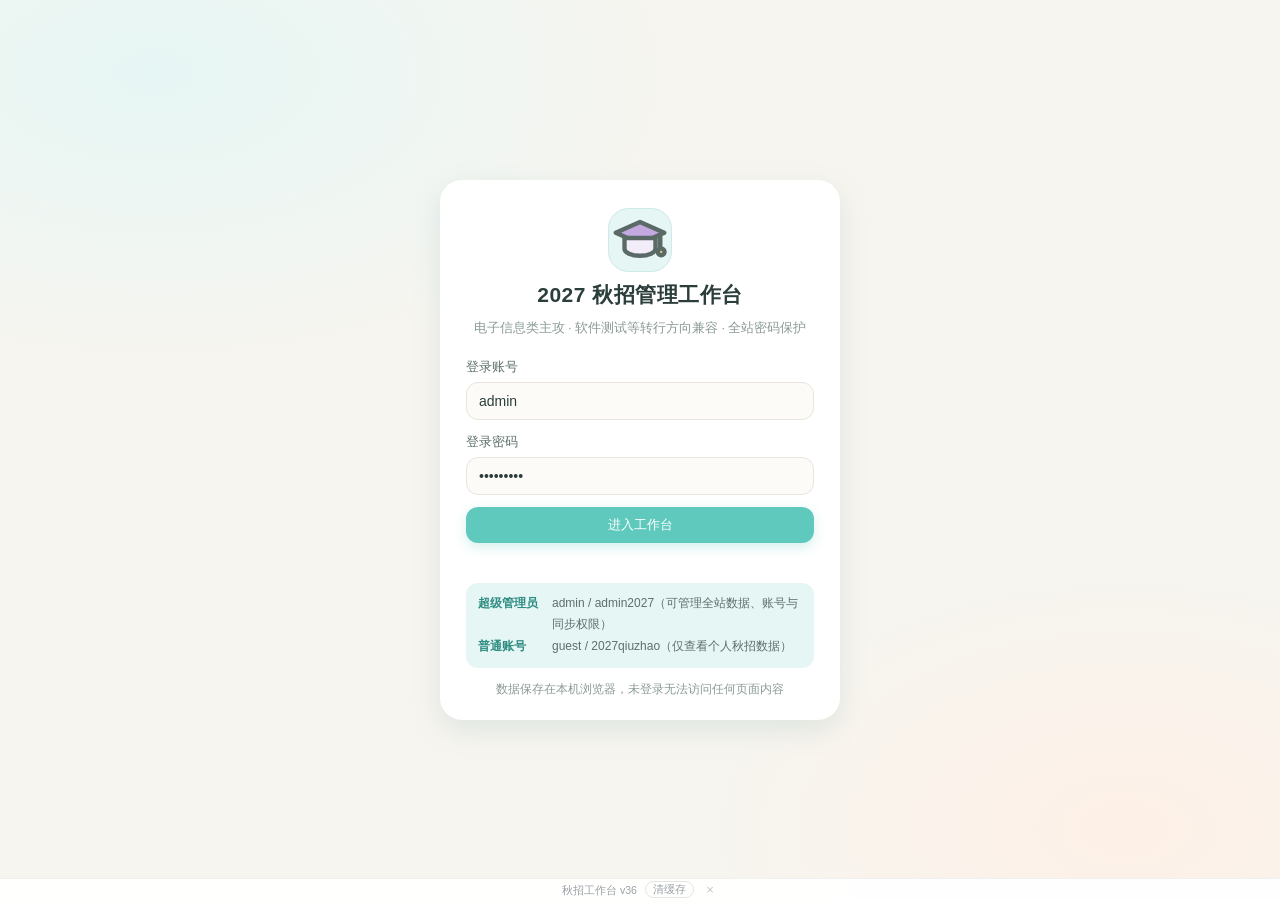
==== index.html @ d522cddc "v36 修复图标一直闪：默认直接用原创手绘 SVG，不再发 40 个 404 图片请求；自定义图片改为可选开关" ====
<!DOCTYPE html>
<html lang="zh-CN">
<head>
<meta charset="UTF-8">
<meta name="viewport" content="width=device-width, initial-scale=1, viewport-fit=cover">
<title>2027秋招管理工作台 · WorkBuddy</title>
<meta name="description" content="2027届秋招专属管理工作台：岗位投递、笔试、面试、简历、题库、Offer对比、待办、资源一站式管理">
<link rel="manifest" href="manifest.webmanifest">
<meta name="theme-color" content="#5FC9BE">
<meta name="apple-mobile-web-app-capable" content="yes">
<meta name="mobile-web-app-capable" content="yes">
<meta name="apple-mobile-web-app-status-bar-style" content="default">
<meta name="apple-mobile-web-app-title" content="秋招工作台">
<meta http-equiv="Cache-Control" content="no-cache, no-store, must-revalidate">
<meta http-equiv="Pragma" content="no-cache">
<meta http-equiv="Expires" content="0">
<link rel="apple-touch-icon" href="icons/icon-192.png">
<link rel="icon" type="image/png" href="icons/icon-192.png">
<link rel="stylesheet" href="styles.css?v=36">
<script>
/* 版本升级时强制清场：注销全部 Service Worker + 清空全部缓存 + 重载一次
   —— 彻底解决浏览器一直执行旧脚本导致菜单点不动的问题（只执行一次，不会循环） */
(function () {
  try {
    var V = 'v36';
    if (localStorage.getItem('qz_ver') !== V) {
      try { localStorage.setItem('qz_ver', V); } catch (e) { }
      if (window.caches && caches.keys) {
        caches.keys().then(function (ks) {
          return Promise.all(ks.map(function (k) { return caches.delete(k); }));
        }).catch(function () { });
      }
      if (navigator.serviceWorker && navigator.serviceWorker.getRegistrations) {
        navigator.serviceWorker.getRegistrations().then(function (rs) {
          rs.forEach(function (r) { r.unregister(); });
        }).catch(function () { });
      }
      if (location.search.indexOf('nc=') < 0) {
        var qs = location.search ? location.search + '&' : '?';
        location.replace(location.pathname + qs + 'nc=' + Date.now() + (location.hash || ''));
      }
    }
  } catch (e) { }
})();
</script>
</head>
<body>

<!-- 底部细提示条：显示实际加载的版本 + 清缓存入口，出错时整条变红；可点 × 隐藏 -->
<div id="verbar" class="verbar">
  <span id="verbarTxt">秋招工作台 v36</span>
  <button class="verbar-btn" onclick="return (window.QZ && QZ.hardReset) ? QZ.hardReset() : location.reload();">清缓存</button>
  <button class="verbar-x" title="隐藏这条提示（下次更新版本会重新出现）" onclick="return (window.QZ && QZ.hideVerbar) ? QZ.hideVerbar() : (document.getElementById('verbar').style.display='none');">&times;</button>
</div>

<!-- ========== 登录页 ========== -->
<div id="login" class="login-screen">
  <div class="login-bg"></div>
  <div class="login-card">
    <div class="login-head" id="loginIcon"></div>
    <h1 class="login-title">2027 秋招管理工作台</h1>
    <p class="login-sub">电子信息类主攻 · 软件测试等转行方向兼容 · 全站密码保护</p>
    <form id="loginForm" autocomplete="off" onsubmit="return (window.QZ && QZ.loginSubmit) ? QZ.loginSubmit(event) : false;">
      <label class="field">
        <span class="field-label">登录账号</span>
        <input id="loginUser" type="text" placeholder="请输入账号" value="admin" autocomplete="username">
      </label>
      <label class="field">
        <span class="field-label">登录密码</span>
        <input id="loginPass" type="password" placeholder="请输入密码" value="admin2027" autocomplete="current-password">
      </label>
      <button class="btn btn-primary btn-block" type="submit">进入工作台</button>
      <p class="login-err" id="loginErr"></p>
    </form>
    <div class="login-tips">
      <div class="tip-row"><b>超级管理员</b><span>admin / admin2027（可管理全站数据、账号与同步权限）</span></div>
      <div class="tip-row"><b>普通账号</b><span>guest / 2027qiuzhao（仅查看个人秋招数据）</span></div>
    </div>
    <p class="login-foot">数据保存在本机浏览器，未登录无法访问任何页面内容</p>
  </div>
</div>

<!-- ========== 工作台主体 ========== -->
<div id="app" class="app hidden">
  <aside id="sidebar" class="sidebar">
    <div class="brand">
      <div class="brand-icon" id="brandIcon"></div>
      <div class="brand-text">
        <strong>秋招工作台</strong>
        <span>2027 Campus Recruit</span>
      </div>
    </div>
    <nav class="nav" id="nav"></nav>
    <div class="side-foot">
      <div class="side-user" id="sideUser"></div>
      <button class="btn btn-ghost btn-sm btn-block" id="logoutBtn">退出登录</button>
    </div>
  </aside>
  <div class="scrim" id="scrim"></div>

  <main class="main">
    <header class="topbar">
      <button class="icon-btn only-mobile" id="menuBtn" aria-label="展开菜单">☰</button>
      <div class="topbar-title">
        <h1 id="pageTitle">首页总览</h1>
        <p id="pageDesc">秋招全局数据看板</p>
      </div>
      <div class="topbar-actions">
        <span class="chip" id="roleChip"></span>
        <button class="btn btn-soft btn-sm" id="syncBtn">飞书同步</button>
        <button class="btn btn-soft btn-sm" id="exportBtn">导出备份</button>
      </div>
    </header>
    <div class="content" id="content"></div>
    <footer class="foot">
      <span>WorkBuddy 秋招工作台 · 数据存于本机浏览器，建议定期导出备份</span>
      <span id="footSync" class="foot-sync"></span>
    </footer>
  </main>
</div>

<div id="modalRoot"></div>
<div id="toast" class="toast"></div>
<button id="installBtn" class="install-btn hidden">添加到手机主屏幕</button>

<!-- 常驻诊断胶囊：显示实际加载版本与错误原文，便于快速定位 -->
<div id="diag" class="diag-pill"></div>
<script>
function qzShowErr(msg) {
  if (window.QZ && QZ.paintDiag) { try { QZ.paintDiag(msg, true); } catch (e) { } }
  var vb = document.getElementById('verbarTxt'), bar = document.getElementById('verbar');
  if (vb) vb.textContent = 'v36 · ' + msg;
  if (bar) bar.style.background = '#ff4d4f';
  var d = document.getElementById('diag');
  if (d) { d.className = 'diag-pill bad'; d.style.display = 'block'; d.textContent = msg; }
}
window.addEventListener('error', function (ev) {
  qzShowErr('脚本错误：' + (ev.message || '未知') + ' @' +
    String(ev.filename || '').split('/').pop() + ':' + ev.lineno);
});
window.addEventListener('unhandledrejection', function (ev) {
  qzShowErr('异步错误：' + ((ev.reason && ev.reason.message) || ev.reason || '未知'));
});
</script>
<script src="resume-parser.js?v=36" defer></script>
<script src="fit-analyzer.js?v=36" defer></script>
<script src="data.js?v=36" defer></script>
<script src="core.js?v=36" defer></script>
<script src="pages.js?v=36" defer></script>
<script>
  if ('serviceWorker' in navigator) {
    window.addEventListener('load', function () {
      navigator.serviceWorker.register('sw.js?v=36').catch(function () {});
      // 新版本 Service Worker 接管后自动刷新一次，保证总是展示最新版本
      var refreshing = false;
      navigator.serviceWorker.addEventListener('controllerchange', function () {
        if (refreshing) return;
        refreshing = true;
        window.location.reload();
      });
    });
  }
</script>
</body>
</html>
---- styles.css ----
/* =======================================================
   2027 秋招管理工作台 · 全局样式
   配色方案 B：浅青主色 + 米白背景 + 纯白卡片（低饱和清爽）
   ======================================================= */
:root{
  --teal:#5FC9BE;
  --teal-deep:#3FA79C;
  --teal-dark:#2F8C82;
  --teal-soft:#E6F6F4;
  --teal-line:#CDEAE6;

  --cream:#F7F5F0;
  --cream-2:#F1EEE7;
  --card:#FFFFFF;

  --text:#2C3E3B;
  --text-2:#5C6F6B;
  --muted:#8A9A96;
  --border:#E9E5DC;

  --red:#FF8A7A;      /* 柔和珊瑚红 */
  --yellow:#FFD79A;   /* 暖黄 */
  --skin:#FFE3C4;
  --ink:#3A3226;

  --ok:#4CAF9B;
  --warn:#E9A23B;
  --danger:#E4725F;
  --info:#6BA8E8;

  --radius:18px;
  --radius-sm:12px;
  --shadow:0 6px 18px rgba(95,150,143,.10);
  --shadow-hi:0 10px 28px rgba(95,150,143,.16);
  --sidebar-w:236px;
  --sidebar-w-m:74px;
}

*{box-sizing:border-box;-webkit-tap-highlight-color:transparent}
html,body{margin:0;padding:0}
body{
  font-family:"PingFang SC","Microsoft YaHei","Hiragino Sans GB","Helvetica Neue",Arial,sans-serif;
  background:var(--cream);
  color:var(--text);
  font-size:14px;
  line-height:1.6;
  -webkit-font-smoothing:antialiased;
}
h1,h2,h3,h4,p{margin:0}
ul{margin:0;padding:0;list-style:none}
a{color:var(--teal-dark);text-decoration:none}
button,input,select,textarea{font-family:inherit;font-size:14px;color:inherit}
.hidden{display:none !important}
img,svg{display:block}

/* 分页条 */
.pager{
  display:flex;flex-wrap:wrap;align-items:center;justify-content:center;gap:10px;
  margin-top:14px;padding:10px;background:#f7fbfa;border:1px solid var(--border);border-radius:12px;
}
.pager .btn:disabled{opacity:.45;cursor:not-allowed}
.pager select{padding:3px 6px;border:1px solid var(--border);border-radius:6px;background:#fff;color:var(--text-2)}

/* 菜单项改为锚点后：去掉下划线、继承配色 */
a.nav-item{text-decoration:none;color:var(--text-2)}
a.nav-item:hover{text-decoration:none}
a.nav-item.active{color:var(--teal-dark)}

/* 常驻版本条：屏幕最底部一条极细的浅色提示，平时不抢视线，出错时才变红 */
.verbar{
  position:fixed;left:0;right:0;bottom:0;z-index:99999;height:22px;
  display:flex;align-items:center;justify-content:center;gap:8px;
  padding:0 10px;background:rgba(255,255,255,.92);color:#9AA0A6;
  font-size:10.5px;line-height:22px;white-space:nowrap;
  border-top:1px solid rgba(0,0,0,.06);backdrop-filter:blur(4px);
}
.verbar #verbarTxt{flex:0 1 auto;min-width:0;overflow:hidden;text-overflow:ellipsis}
.verbar-btn{
  flex:0 0 auto;height:17px;padding:0 7px;border:1px solid rgba(0,0,0,.1);border-radius:9px;
  background:transparent;color:#9AA0A6;font-size:10.5px;cursor:pointer;line-height:1;
}
.verbar-btn:hover{color:var(--teal-dark);border-color:var(--teal)}
.verbar-x{
  flex:0 0 auto;width:16px;height:16px;padding:0;margin:0;line-height:14px;
  border:none;background:transparent;color:#C2C6CC;font-size:13px;cursor:pointer;
}
.verbar-x:hover{color:#666}
.verbar.bad{background:#ff4d4f;color:#fff;border-top-color:#ff4d4f}
.verbar.bad .verbar-btn,.verbar.bad .verbar-x{color:#fff;border-color:rgba(255,255,255,.6)}
body{padding-bottom:24px}

/* 常驻诊断胶囊：右下角显示版本号 / 错误原文 */
.diag-pill{
  display:none;position:fixed;right:12px;bottom:12px;z-index:9999;
  max-width:78vw;word-break:break-all;
  padding:6px 14px;border-radius:20px;font-size:12px;line-height:1.5;
  color:#fff;background:rgba(95,201,190,.94);
  box-shadow:0 6px 18px rgba(0,0,0,.18);pointer-events:none;
}
.diag-pill.bad{background:#ff4d4f}

/* ---------------- 登录页 ---------------- */
.login-screen{
  position:fixed;inset:0;z-index:100;
  display:flex;align-items:center;justify-content:center;padding:20px;
  background:
    radial-gradient(900px 500px at 12% 8%, #E6F6F4 0%, transparent 60%),
    radial-gradient(700px 420px at 88% 92%, #FDF0E6 0%, transparent 60%),
    var(--cream);
  overflow:auto;
}
.login-card{
  width:100%;max-width:400px;background:var(--card);
  border-radius:22px;box-shadow:var(--shadow-hi);
  padding:28px 26px 22px;position:relative;z-index:2;
}
.login-head{display:flex;justify-content:center;margin-bottom:6px}
.login-title{font-size:21px;text-align:center;letter-spacing:.5px}
.login-sub{margin:6px 0 18px;text-align:center;color:var(--muted);font-size:12.5px;line-height:1.7}
.field{display:block;margin-bottom:12px}
.field-label{display:block;font-size:12.5px;color:var(--text-2);margin-bottom:5px}
.field input,.field select,.field textarea{
  width:100%;padding:10px 12px;border:1px solid var(--border);border-radius:var(--radius-sm);
  background:#FCFBF8;outline:none;transition:.18s;
}
.field input:focus,.field select:focus,.field textarea:focus{
  border-color:var(--teal);background:#fff;box-shadow:0 0 0 3px rgba(95,201,190,.14)
}
.login-err{color:var(--danger);font-size:12.5px;min-height:18px;margin-top:8px;text-align:center}
.login-tips{margin-top:14px;background:var(--teal-soft);border-radius:var(--radius-sm);padding:10px 12px}
.tip-row{display:flex;gap:8px;font-size:12px;color:var(--text-2);line-height:1.8}
.tip-row b{flex:0 0 66px;color:var(--teal-dark)}
.login-foot{margin-top:12px;font-size:11.5px;color:var(--muted);text-align:center}

/* ---------------- 布局 ---------------- */
.app{display:flex;min-height:100vh}
.sidebar{
  position:fixed;top:0;left:0;bottom:0;width:var(--sidebar-w);z-index:40;
  background:linear-gradient(180,#FFFFFF 0%,#FBFDFC 100%);
  border-right:1px solid var(--border);
  display:flex;flex-direction:column;
}
.brand{display:flex;align-items:center;gap:10px;padding:16px 14px;border-bottom:1px solid var(--border)}
.brand-icon{flex:0 0 40px}
.brand-text strong{display:block;font-size:14.5px;letter-spacing:.3px}
.brand-text span{display:block;font-size:10.5px;color:var(--muted);letter-spacing:.4px}
.nav{flex:1;overflow-y:auto;padding:10px 8px 14px}
.nav-item{
  display:flex;align-items:center;gap:10px;width:100%;
  padding:8px 10px;margin-bottom:4px;border:none;border-radius:14px;
  background:transparent;cursor:pointer;text-align:left;transition:.16s;color:var(--text-2);
}
.nav-item:hover{background:var(--teal-soft);color:var(--teal-dark)}
.nav-item.active{background:var(--teal-soft);color:var(--teal-dark);box-shadow:inset 0 0 0 1px var(--teal-line)}
.nav-item.active .nav-text strong{color:var(--teal-dark)}
.nav-text strong{display:block;font-size:13.5px;color:var(--text);font-weight:600}
.nav-text span{display:block;font-size:10.5px;color:var(--muted)}
.nav-badge{
  margin-left:auto;min-width:20px;height:20px;padding:0 6px;border-radius:10px;
  background:var(--red);color:#fff;font-size:11px;display:flex;align-items:center;justify-content:center;
}
.side-foot{padding:10px;border-top:1px solid var(--border)}
.side-user{
  display:flex;align-items:center;gap:8px;padding:6px 8px;margin-bottom:8px;
  background:var(--cream);border-radius:12px;
}
.side-user .su-name{font-size:12.5px;font-weight:600;line-height:1.3}
.side-user .su-role{font-size:10.5px;color:var(--muted)}

.main{flex:1;margin-left:var(--sidebar-w);min-width:0;display:flex;flex-direction:column}
.topbar{
  position:sticky;top:0;z-index:30;
  display:flex;align-items:center;gap:12px;
  padding:14px 22px;background:rgba(247,245,240,.94);
  backdrop-filter:blur(8px);border-bottom:1px solid var(--border);
}
.topbar-title h1{font-size:18px;letter-spacing:.3px}
.topbar-title p{font-size:12px;color:var(--muted);margin-top:1px}
.topbar-actions{margin-left:auto;display:flex;align-items:center;gap:8px}
.content{padding:18px 22px 26px;flex:1}
.foot{
  padding:12px 22px 18px;display:flex;justify-content:space-between;gap:10px;
  font-size:11.5px;color:var(--muted);border-top:1px solid var(--border);flex-wrap:wrap;
}
.foot-sync{color:var(--teal-dark)}
.scrim{display:none}

/* ---------------- 卡片规范 ---------------- */
.grid{display:grid;gap:14px}
.grid-4{grid-template-columns:repeat(4,minmax(0,1fr))}
.grid-3{grid-template-columns:repeat(3,minmax(0,1fr))}
.grid-2{grid-template-columns:repeat(2,minmax(0,1fr))}
.grid-6{grid-template-columns:repeat(6,minmax(0,1fr))}
.grid-q{grid-template-columns:minmax(0,1fr) 320px}

.card{
  background:var(--card);border-radius:var(--radius);box-shadow:var(--shadow);
  padding:16px 16px 16px;display:flex;flex-direction:column;gap:12px;
}
.card-head{display:flex;align-items:flex-start;gap:11px}
.card-icon{flex:0 0 42px}
.card-titles{min-width:0;flex:1}
.card-title{font-size:14.5px;font-weight:600;letter-spacing:.2px}
.card-desc{font-size:12px;color:var(--muted);margin-top:2px;line-height:1.6}
.card-tools{margin-left:auto;display:flex;gap:6px;flex-wrap:wrap;justify-content:flex-end}
.card-body{font-size:13px;color:var(--text-2)}
/* 图标层：自定义图片优先 + 原创手绘卡通图标回退 */
.nx-icon-img{
  position:relative;display:inline-flex;align-items:center;justify-content:center;flex:0 0 auto;
  border-radius:32%;background:var(--teal-soft);border:1.5px solid var(--teal-line);
  overflow:hidden;line-height:1;vertical-align:middle;
}
.nx-icon-img img{width:88%;height:88%;object-fit:contain;display:block}
.nx-icon-img.tiny{background:transparent;border:none;border-radius:0;overflow:visible}
.nx-icon-img.tiny img{width:100%;height:100%}
.nx-fb{display:none;align-items:center;justify-content:center;width:100%;height:100%}

.stat-card{padding:14px}
.stat-value{font-size:26px;font-weight:700;color:var(--teal-dark);line-height:1.2}
.stat-label{font-size:12px;color:var(--text-2);margin-top:2px}
.stat-sub{font-size:11px;color:var(--muted);margin-top:4px}
.stat-bar{height:6px;border-radius:4px;background:var(--teal-soft);overflow:hidden;margin-top:8px}
.stat-bar i{display:block;height:100%;background:linear-gradient(90deg,var(--teal),var(--teal-deep));border-radius:4px}

.kv{display:grid;grid-template-columns:auto 1fr;gap:6px 12px;font-size:12.5px}
.kv dt{color:var(--muted)}
.kv dd{margin:0;color:var(--text);word-break:break-all}

/* ---------------- 组件 ---------------- */
.btn{
  border:1px solid transparent;border-radius:12px;padding:8px 14px;cursor:pointer;
  background:var(--teal-soft);color:var(--teal-dark);font-size:13px;transition:.16s;
  display:inline-flex;align-items:center;gap:6px;justify-content:center;
}
.btn:hover{filter:brightness(.97)}
.btn-primary{background:var(--teal);color:#fff;box-shadow:0 4px 12px rgba(95,201,190,.28)}
.btn-primary:hover{background:var(--teal-deep)}
.btn-soft{background:var(--teal-soft);color:var(--teal-dark)}
.btn-ghost{background:#fff;border-color:var(--border);color:var(--text-2)}
.btn-danger{background:#FDEDEA;color:var(--danger)}
.btn-sm{padding:6px 10px;font-size:12px;border-radius:10px}
.btn-block{width:100%}
.btn:disabled{opacity:.5;cursor:not-allowed}
.icon-btn{
  width:34px;height:34px;border-radius:10px;border:1px solid var(--border);
  background:#fff;cursor:pointer;font-size:15px;line-height:1;color:var(--text-2);
}
.only-mobile{display:none}

.chip{
  display:inline-flex;align-items:center;gap:5px;padding:4px 10px;border-radius:20px;
  background:var(--teal-soft);color:var(--teal-dark);font-size:11.5px;white-space:nowrap;
}
.chip.gray{background:var(--cream-2);color:var(--text-2)}
.chip.red{background:#FDEDEA;color:var(--danger)}
.chip.yellow{background:#FFF4E0;color:#B8801F}
.chip.green{background:#E7F6F1;color:var(--ok)}
.chip.blue{background:#E9F1FB;color:#3E7CC4}
.tag{display:inline-block;padding:2px 8px;border-radius:8px;background:var(--cream-2);color:var(--text-2);font-size:11px;margin:2px 4px 2px 0}

.table-wrap{overflow-x:auto;border-radius:var(--radius-sm);border:1px solid var(--border)}
table{width:100%;border-collapse:collapse;font-size:12.5px;min-width:640px}
th,td{padding:9px 10px;text-align:left;border-bottom:1px solid var(--border);vertical-align:top}
th{background:var(--cream);color:var(--text-2);font-weight:600;white-space:nowrap;position:sticky;top:0}
tbody tr:hover{background:#FCFBF8}
td .nowrap{white-space:nowrap}

.list{display:flex;flex-direction:column;gap:9px}
.list-item{
  display:flex;gap:10px;align-items:flex-start;padding:10px 12px;
  background:var(--cream);border-radius:var(--radius-sm);border:1px solid transparent;
}
.list-item:hover{border-color:var(--teal-line)}
.list-item .li-main{flex:1;min-width:0}
.list-item .li-title{font-size:13px;font-weight:600;color:var(--text);display:flex;align-items:center;gap:6px;flex-wrap:wrap}
.list-item .li-sub{font-size:11.5px;color:var(--muted);margin-top:3px;line-height:1.7}
.list-item.done .li-title{text-decoration:line-through;color:var(--muted)}

.empty{
  padding:26px;text-align:center;color:var(--muted);font-size:12.5px;
  background:var(--cream);border-radius:var(--radius-sm);border:1px dashed var(--border);
}
.toolbar{display:flex;gap:8px;flex-wrap:wrap;align-items:center}
.toolbar select,.toolbar input{
  padding:7px 10px;border:1px solid var(--border);border-radius:10px;background:#fff;outline:none;font-size:12.5px;
}
.toolbar select:focus,.toolbar input:focus{border-color:var(--teal)}
.filters{padding:12px 14px;background:var(--cream);border-radius:var(--radius-sm);display:flex;gap:8px;flex-wrap:wrap;align-items:center}
.filters label{font-size:12px;color:var(--text-2)}

.progress{height:8px;background:var(--teal-soft);border-radius:6px;overflow:hidden}
.progress i{display:block;height:100%;background:linear-gradient(90deg,var(--teal),var(--teal-deep))}

.timeline{position:relative;padding-left:18px}
.timeline::before{content:"";position:absolute;left:5px;top:6px;bottom:6px;width:2px;background:var(--teal-line)}
.tl-item{position:relative;padding:0 0 14px}
.tl-item::before{
  content:"";position:absolute;left:-17px;top:5px;width:10px;height:10px;border-radius:50%;
  background:#fff;border:2px solid var(--teal);
}
.tl-item .tl-title{font-size:13px;font-weight:600}
.tl-item .tl-sub{font-size:11.5px;color:var(--muted)}

.note{
  background:#FFF9EF;border:1px solid #F3E4C8;border-radius:var(--radius-sm);
  padding:11px 13px;font-size:12.5px;color:#7A5C2E;line-height:1.8;
}
.note.teal{background:var(--teal-soft);border-color:var(--teal-line);color:var(--teal-dark)}
.note.yellow{background:#FFF6E0;border-color:#F0CE7A;color:#7A5310}
.note b{color:inherit}

.acc-title{font-size:13px;font-weight:600;cursor:pointer;display:flex;align-items:center;gap:8px;padding:8px 0}
.acc-body{font-size:12.5px;color:var(--text-2);line-height:1.9;padding:0 0 8px}

.sub-card{background:var(--cream);border-radius:var(--radius-sm);padding:12px}
.sub-card h4{font-size:12.5px;margin-bottom:6px;color:var(--text)}

.score-row{display:flex;align-items:center;gap:8px;margin-bottom:6px;font-size:12px}
.score-row .sr-name{flex:0 0 62px;color:var(--text-2)}
.score-row .sr-bar{flex:1;height:7px;background:var(--teal-soft);border-radius:5px;overflow:hidden}
.score-row .sr-bar i{display:block;height:100%;background:var(--teal)}
.score-row .sr-val{flex:0 0 30px;text-align:right;color:var(--teal-dark);font-weight:600}

.mini-stat{display:flex;justify-content:space-between;padding:6px 0;border-bottom:1px dashed var(--border);font-size:12.5px}
.mini-stat:last-child{border-bottom:none}
.mini-stat b{color:var(--teal-dark)}

/* ---------------- 模态框 ---------------- */
.modal-mask{
  position:fixed;inset:0;background:rgba(44,62,59,.42);z-index:80;
  display:flex;align-items:flex-start;justify-content:center;padding:24px 14px;overflow:auto;
}
.modal{
  width:100%;max-width:560px;background:#fff;border-radius:20px;box-shadow:var(--shadow-hi);
  padding:20px;animation:pop .18s ease;
}
@keyframes pop{from{transform:translateY(8px);opacity:0}to{transform:none;opacity:1}}
.modal h3{font-size:16px;margin-bottom:4px}
.modal .modal-desc{font-size:12px;color:var(--muted);margin-bottom:14px}
.modal-grid{display:grid;grid-template-columns:1fr 1fr;gap:10px}
.modal-grid .full{grid-column:1/-1}
.modal-foot{display:flex;gap:8px;justify-content:flex-end;margin-top:16px}

.toast{
  position:fixed;left:50%;bottom:28px;transform:translateX(-50%) translateY(20px);
  background:var(--text);color:#fff;padding:10px 18px;border-radius:22px;font-size:13px;
  opacity:0;pointer-events:none;transition:.22s;z-index:120;max-width:88vw;text-align:center;
}
.toast.show{opacity:1;transform:translateX(-50%) translateY(0)}

.install-btn{
  position:fixed;right:16px;bottom:16px;z-index:90;border:none;border-radius:22px;
  background:var(--teal);color:#fff;padding:11px 18px;font-size:13px;cursor:pointer;
  box-shadow:0 8px 22px rgba(95,201,190,.36);
}

/* ---------------- 响应式：手机端保持同结构 ---------------- */
@media (max-width:900px){
  .grid-4,.grid-6{grid-template-columns:repeat(2,minmax(0,1fr))}
  .grid-3{grid-template-columns:repeat(2,minmax(0,1fr))}
  .grid-q{grid-template-columns:1fr}
}
@media (max-width:820px){
  :root{--sidebar-w:74px}
  .sidebar{width:var(--sidebar-w)}
  .main{margin-left:var(--sidebar-w)}
  .brand{padding:12px 8px;justify-content:center;flex-direction:column;gap:4px;text-align:center}
  .brand-text{display:none}
  .nav{padding:8px 6px}
  .nav-item{flex-direction:column;gap:3px;padding:7px 2px;border-radius:12px;align-items:center;text-align:center}
  .nav-text strong{font-size:10.5px}
  .nav-text span{display:none}
  .nav-badge{position:absolute;margin:0;transform:translate(14px,-6px);font-size:10px;min-width:16px;height:16px}
  .nav-item{position:relative}
  .side-foot{padding:8px 6px}
  .side-user{flex-direction:column;gap:2px;padding:6px 2px;text-align:center}
  .side-user .su-name{font-size:11px}
  .side-user .su-role{font-size:9.5px}
  .side-foot .btn{font-size:11px;padding:5px 4px}
  .only-mobile{display:inline-flex}
  .topbar{padding:10px 12px;gap:8px}
  .topbar-title h1{font-size:15.5px}
  .topbar-title p{display:none}
  .topbar-actions{gap:6px}
  .topbar-actions .btn{padding:6px 8px;font-size:11.5px}
  #roleChip{display:none}
  #exportBtn{display:none}
  .content{padding:12px 12px 20px}
  .grid-2,.grid-3{grid-template-columns:1fr}
  .grid-4,.grid-6{grid-template-columns:repeat(2,minmax(0,1fr))}
  .grid-q{grid-template-columns:1fr}
  .card{padding:14px 12px;border-radius:16px}
  .modal-grid{grid-template-columns:1fr}
  .foot{padding:10px 12px 16px;font-size:11px}
}
/* 手机端菜单抽屉（展开态，结构不变，仅加宽显示文字） */
.sidebar.open{width:236px;box-shadow:var(--shadow-hi)}
.sidebar.open .brand{flex-direction:row;text-align:left;justify-content:flex-start}
.sidebar.open .brand-text{display:block}
.sidebar.open .nav-item{flex-direction:row;text-align:left;align-items:center;padding:8px 10px}
.sidebar.open .nav-text span{display:block}
.sidebar.open .nav-text strong{font-size:13.5px}
.sidebar.open .nav-badge{position:static;transform:none}
.sidebar.open .side-user{flex-direction:row;text-align:left}
@media (max-width:820px){
  .sidebar.open ~ .scrim{display:block}
}
.scrim{position:fixed;inset:0;background:rgba(44,62,59,.35);z-index:35}
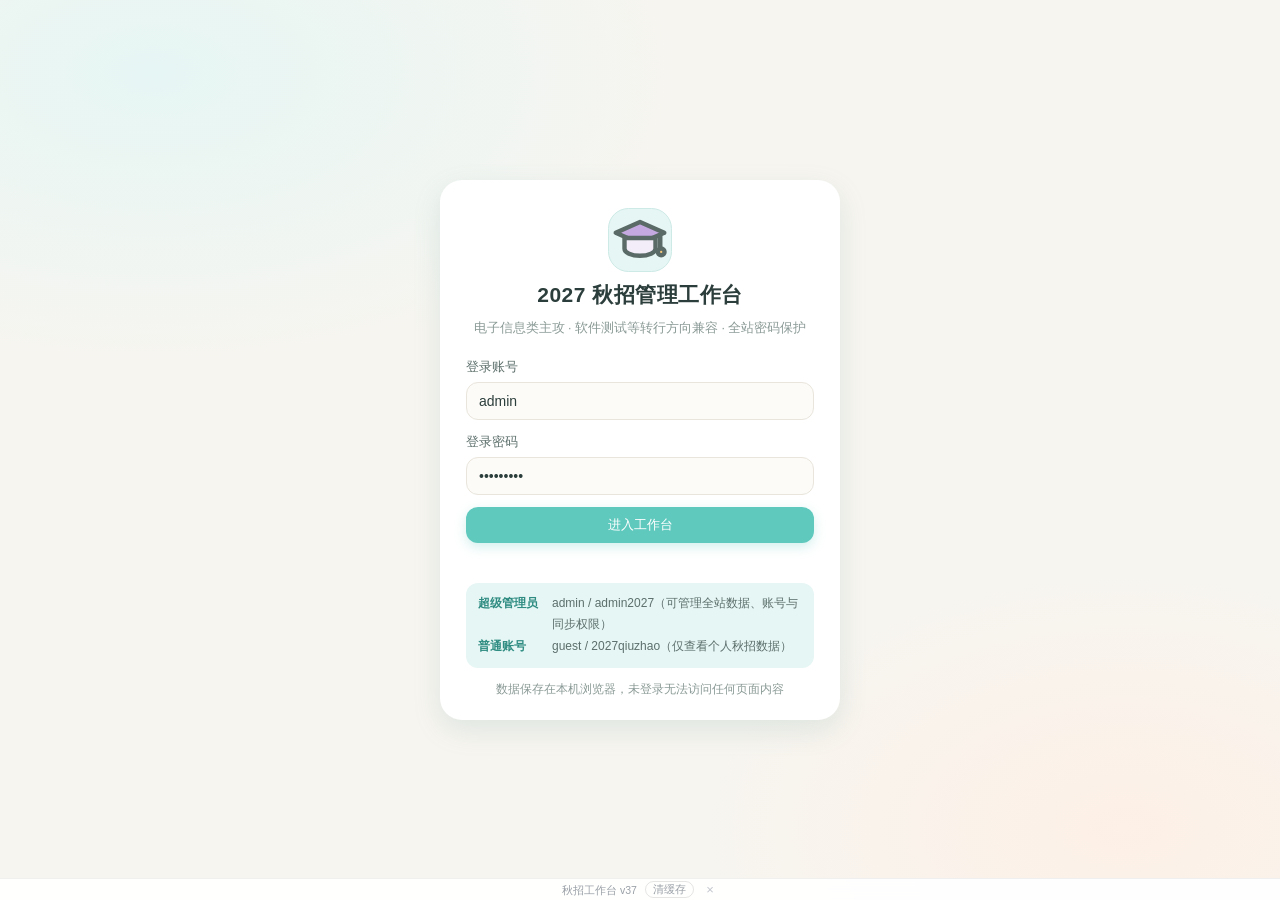
==== commit 95cd0200: "v37 内置汇总表数据更新为近5天 791 条（2026-09-18~09-22）" ====
--- a/index.html
+++ b/index.html
@@ -16,13 +16,13 @@
 <meta http-equiv="Expires" content="0">
 <link rel="apple-touch-icon" href="icons/icon-192.png">
 <link rel="icon" type="image/png" href="icons/icon-192.png">
-<link rel="stylesheet" href="styles.css?v=36">
+<link rel="stylesheet" href="styles.css?v=37">
 <script>
 /* 版本升级时强制清场：注销全部 Service Worker + 清空全部缓存 + 重载一次
    —— 彻底解决浏览器一直执行旧脚本导致菜单点不动的问题（只执行一次，不会循环） */
 (function () {
   try {
-    var V = 'v36';
+    var V = 'v37';
     if (localStorage.getItem('qz_ver') !== V) {
       try { localStorage.setItem('qz_ver', V); } catch (e) { }
       if (window.caches && caches.keys) {
@@ -48,7 +48,7 @@
 
 <!-- 底部细提示条：显示实际加载的版本 + 清缓存入口，出错时整条变红；可点 × 隐藏 -->
 <div id="verbar" class="verbar">
-  <span id="verbarTxt">秋招工作台 v36</span>
+  <span id="verbarTxt">秋招工作台 v37</span>
   <button class="verbar-btn" onclick="return (window.QZ && QZ.hardReset) ? QZ.hardReset() : location.reload();">清缓存</button>
   <button class="verbar-x" title="隐藏这条提示（下次更新版本会重新出现）" onclick="return (window.QZ && QZ.hideVerbar) ? QZ.hideVerbar() : (document.getElementById('verbar').style.display='none');">&times;</button>
 </div>
@@ -129,7 +129,7 @@
 function qzShowErr(msg) {
   if (window.QZ && QZ.paintDiag) { try { QZ.paintDiag(msg, true); } catch (e) { } }
   var vb = document.getElementById('verbarTxt'), bar = document.getElementById('verbar');
-  if (vb) vb.textContent = 'v36 · ' + msg;
+  if (vb) vb.textContent = 'v37 · ' + msg;
   if (bar) bar.style.background = '#ff4d4f';
   var d = document.getElementById('diag');
   if (d) { d.className = 'diag-pill bad'; d.style.display = 'block'; d.textContent = msg; }
@@ -142,15 +142,15 @@
   qzShowErr('异步错误：' + ((ev.reason && ev.reason.message) || ev.reason || '未知'));
 });
 </script>
-<script src="resume-parser.js?v=36" defer></script>
-<script src="fit-analyzer.js?v=36" defer></script>
-<script src="data.js?v=36" defer></script>
-<script src="core.js?v=36" defer></script>
-<script src="pages.js?v=36" defer></script>
+<script src="resume-parser.js?v=37" defer></script>
+<script src="fit-analyzer.js?v=37" defer></script>
+<script src="data.js?v=37" defer></script>
+<script src="core.js?v=37" defer></script>
+<script src="pages.js?v=37" defer></script>
 <script>
   if ('serviceWorker' in navigator) {
     window.addEventListener('load', function () {
-      navigator.serviceWorker.register('sw.js?v=36').catch(function () {});
+      navigator.serviceWorker.register('sw.js?v=37').catch(function () {});
       // 新版本 Service Worker 接管后自动刷新一次，保证总是展示最新版本
       var refreshing = false;
       navigator.serviceWorker.addEventListener('controllerchange', function () {
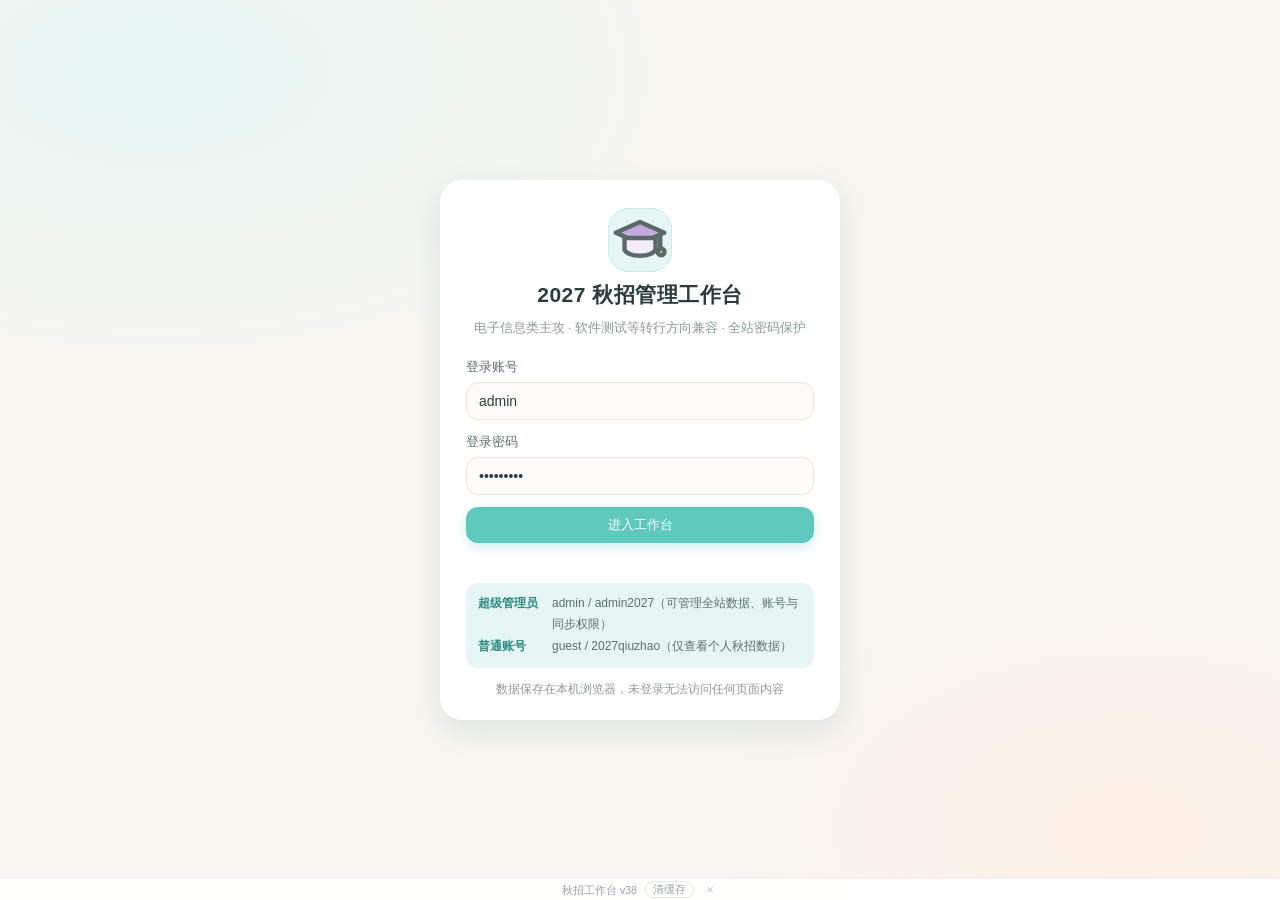
==== commit 9be02591: "v38 岗位库新增「更新时间 新→旧/旧→新」排序 + 显示本页最新更新日；一键载入后自动按最新排序" ====
--- a/index.html
+++ b/index.html
@@ -16,13 +16,13 @@
 <meta http-equiv="Expires" content="0">
 <link rel="apple-touch-icon" href="icons/icon-192.png">
 <link rel="icon" type="image/png" href="icons/icon-192.png">
-<link rel="stylesheet" href="styles.css?v=37">
+<link rel="stylesheet" href="styles.css?v=38">
 <script>
 /* 版本升级时强制清场：注销全部 Service Worker + 清空全部缓存 + 重载一次
    —— 彻底解决浏览器一直执行旧脚本导致菜单点不动的问题（只执行一次，不会循环） */
 (function () {
   try {
-    var V = 'v37';
+    var V = 'v38';
     if (localStorage.getItem('qz_ver') !== V) {
       try { localStorage.setItem('qz_ver', V); } catch (e) { }
       if (window.caches && caches.keys) {
@@ -48,7 +48,7 @@
 
 <!-- 底部细提示条：显示实际加载的版本 + 清缓存入口，出错时整条变红；可点 × 隐藏 -->
 <div id="verbar" class="verbar">
-  <span id="verbarTxt">秋招工作台 v37</span>
+  <span id="verbarTxt">秋招工作台 v38</span>
   <button class="verbar-btn" onclick="return (window.QZ && QZ.hardReset) ? QZ.hardReset() : location.reload();">清缓存</button>
   <button class="verbar-x" title="隐藏这条提示（下次更新版本会重新出现）" onclick="return (window.QZ && QZ.hideVerbar) ? QZ.hideVerbar() : (document.getElementById('verbar').style.display='none');">&times;</button>
 </div>
@@ -129,7 +129,7 @@
 function qzShowErr(msg) {
   if (window.QZ && QZ.paintDiag) { try { QZ.paintDiag(msg, true); } catch (e) { } }
   var vb = document.getElementById('verbarTxt'), bar = document.getElementById('verbar');
-  if (vb) vb.textContent = 'v37 · ' + msg;
+  if (vb) vb.textContent = 'v38 · ' + msg;
   if (bar) bar.style.background = '#ff4d4f';
   var d = document.getElementById('diag');
   if (d) { d.className = 'diag-pill bad'; d.style.display = 'block'; d.textContent = msg; }
@@ -142,15 +142,15 @@
   qzShowErr('异步错误：' + ((ev.reason && ev.reason.message) || ev.reason || '未知'));
 });
 </script>
-<script src="resume-parser.js?v=37" defer></script>
-<script src="fit-analyzer.js?v=37" defer></script>
-<script src="data.js?v=37" defer></script>
-<script src="core.js?v=37" defer></script>
-<script src="pages.js?v=37" defer></script>
+<script src="resume-parser.js?v=38" defer></script>
+<script src="fit-analyzer.js?v=38" defer></script>
+<script src="data.js?v=38" defer></script>
+<script src="core.js?v=38" defer></script>
+<script src="pages.js?v=38" defer></script>
 <script>
   if ('serviceWorker' in navigator) {
     window.addEventListener('load', function () {
-      navigator.serviceWorker.register('sw.js?v=37').catch(function () {});
+      navigator.serviceWorker.register('sw.js?v=38').catch(function () {});
       // 新版本 Service Worker 接管后自动刷新一次，保证总是展示最新版本
       var refreshing = false;
       navigator.serviceWorker.addEventListener('controllerchange', function () {
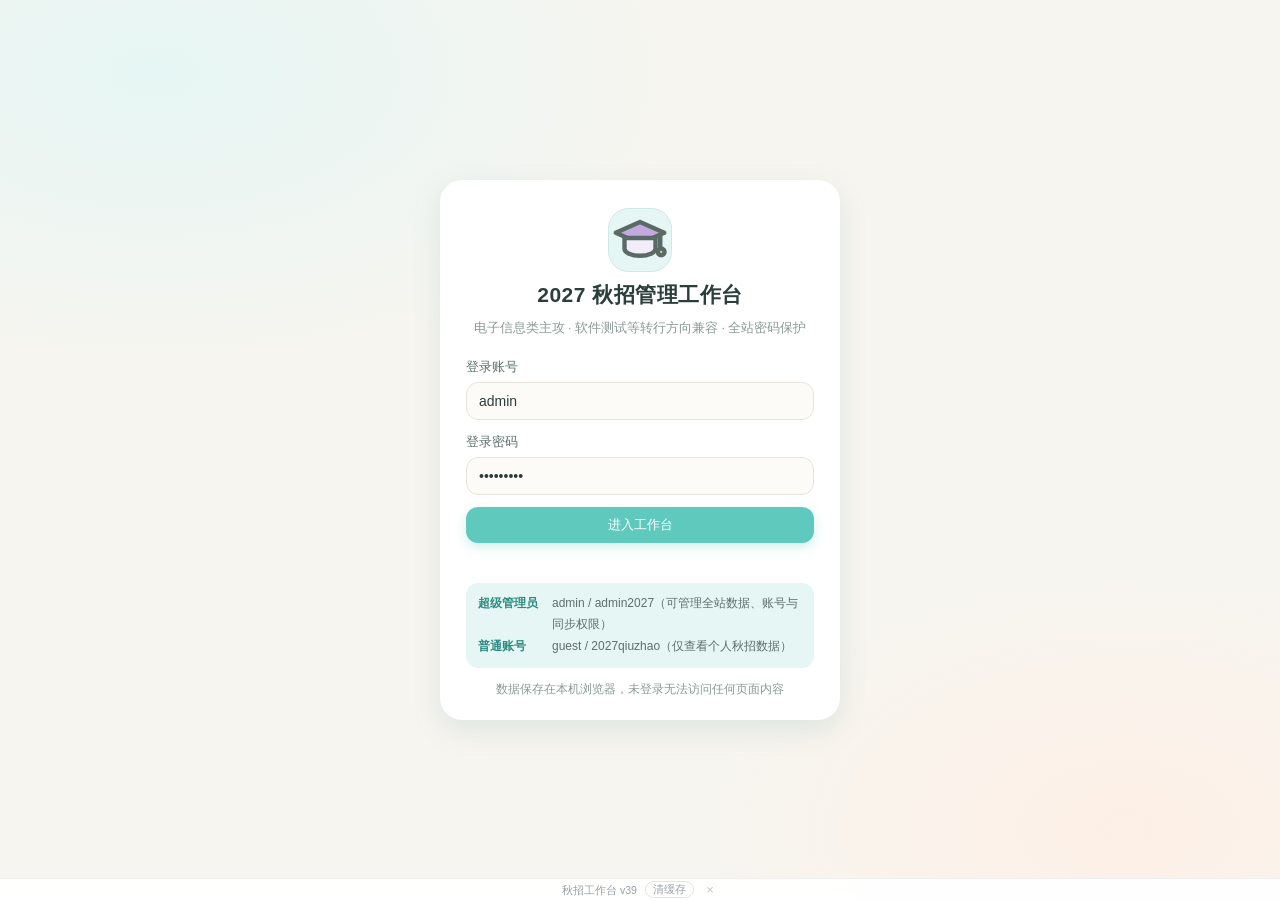
==== commit 35403822: "v39 岗位新增「公告链接」字段：表格分「打开/公告」两个按钮，编辑表单可填，适配弹窗可一键打开公告原文" ====
--- a/index.html
+++ b/index.html
@@ -16,13 +16,13 @@
 <meta http-equiv="Expires" content="0">
 <link rel="apple-touch-icon" href="icons/icon-192.png">
 <link rel="icon" type="image/png" href="icons/icon-192.png">
-<link rel="stylesheet" href="styles.css?v=38">
+<link rel="stylesheet" href="styles.css?v=39">
 <script>
 /* 版本升级时强制清场：注销全部 Service Worker + 清空全部缓存 + 重载一次
    —— 彻底解决浏览器一直执行旧脚本导致菜单点不动的问题（只执行一次，不会循环） */
 (function () {
   try {
-    var V = 'v38';
+    var V = 'v39';
     if (localStorage.getItem('qz_ver') !== V) {
       try { localStorage.setItem('qz_ver', V); } catch (e) { }
       if (window.caches && caches.keys) {
@@ -48,7 +48,7 @@
 
 <!-- 底部细提示条：显示实际加载的版本 + 清缓存入口，出错时整条变红；可点 × 隐藏 -->
 <div id="verbar" class="verbar">
-  <span id="verbarTxt">秋招工作台 v38</span>
+  <span id="verbarTxt">秋招工作台 v39</span>
   <button class="verbar-btn" onclick="return (window.QZ && QZ.hardReset) ? QZ.hardReset() : location.reload();">清缓存</button>
   <button class="verbar-x" title="隐藏这条提示（下次更新版本会重新出现）" onclick="return (window.QZ && QZ.hideVerbar) ? QZ.hideVerbar() : (document.getElementById('verbar').style.display='none');">&times;</button>
 </div>
@@ -129,7 +129,7 @@
 function qzShowErr(msg) {
   if (window.QZ && QZ.paintDiag) { try { QZ.paintDiag(msg, true); } catch (e) { } }
   var vb = document.getElementById('verbarTxt'), bar = document.getElementById('verbar');
-  if (vb) vb.textContent = 'v38 · ' + msg;
+  if (vb) vb.textContent = 'v39 · ' + msg;
   if (bar) bar.style.background = '#ff4d4f';
   var d = document.getElementById('diag');
   if (d) { d.className = 'diag-pill bad'; d.style.display = 'block'; d.textContent = msg; }
@@ -142,15 +142,15 @@
   qzShowErr('异步错误：' + ((ev.reason && ev.reason.message) || ev.reason || '未知'));
 });
 </script>
-<script src="resume-parser.js?v=38" defer></script>
-<script src="fit-analyzer.js?v=38" defer></script>
-<script src="data.js?v=38" defer></script>
-<script src="core.js?v=38" defer></script>
-<script src="pages.js?v=38" defer></script>
+<script src="resume-parser.js?v=39" defer></script>
+<script src="fit-analyzer.js?v=39" defer></script>
+<script src="data.js?v=39" defer></script>
+<script src="core.js?v=39" defer></script>
+<script src="pages.js?v=39" defer></script>
 <script>
   if ('serviceWorker' in navigator) {
     window.addEventListener('load', function () {
-      navigator.serviceWorker.register('sw.js?v=38').catch(function () {});
+      navigator.serviceWorker.register('sw.js?v=39').catch(function () {});
       // 新版本 Service Worker 接管后自动刷新一次，保证总是展示最新版本
       var refreshing = false;
       navigator.serviceWorker.addEventListener('controllerchange', function () {
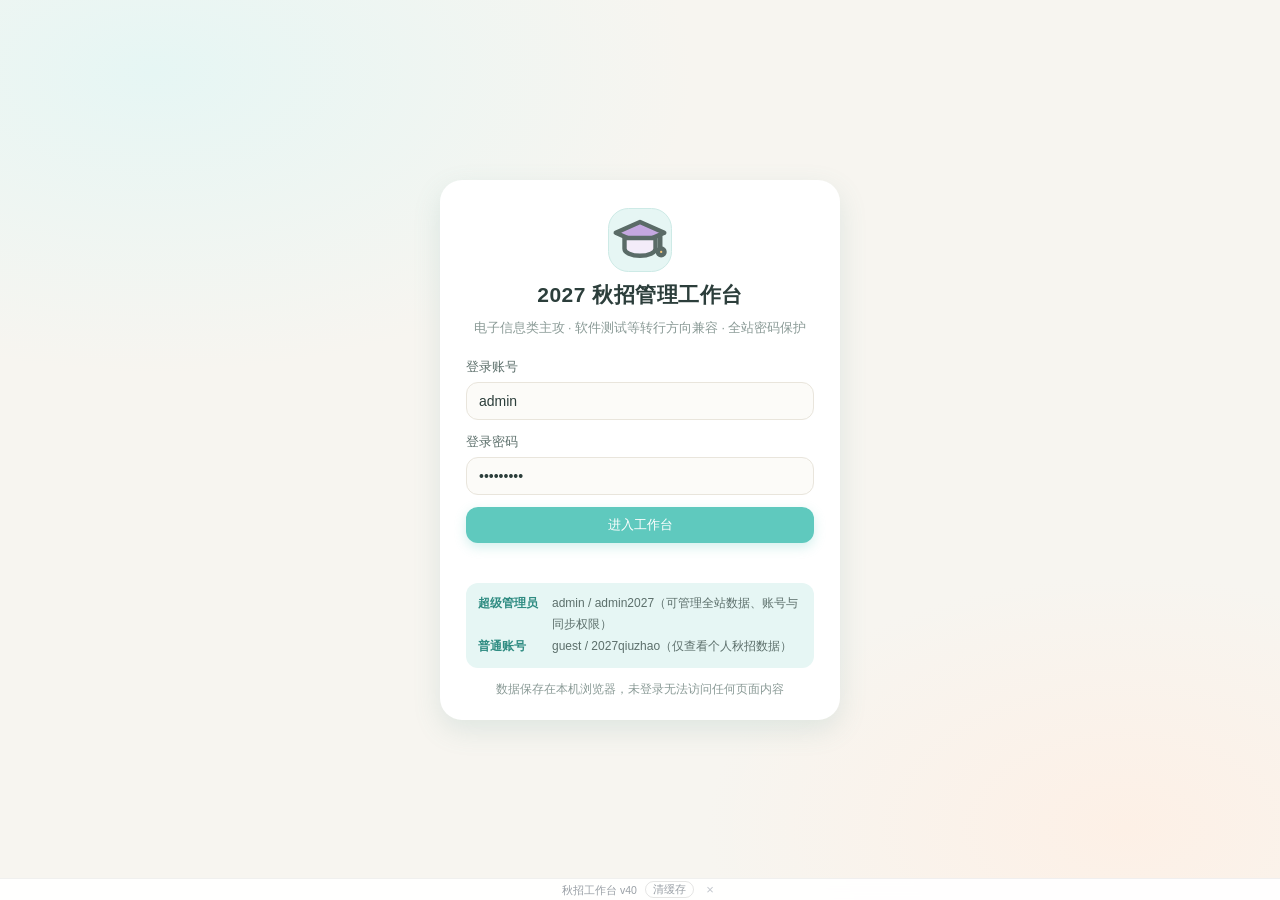
==== commit d7203db2: "v40 岗位页顶部新增「内置汇总表已更新」提示条：本地数据没换到最新一批时一键引导载入" ====
--- a/index.html
+++ b/index.html
@@ -16,13 +16,13 @@
 <meta http-equiv="Expires" content="0">
 <link rel="apple-touch-icon" href="icons/icon-192.png">
 <link rel="icon" type="image/png" href="icons/icon-192.png">
-<link rel="stylesheet" href="styles.css?v=39">
+<link rel="stylesheet" href="styles.css?v=40">
 <script>
 /* 版本升级时强制清场：注销全部 Service Worker + 清空全部缓存 + 重载一次
    —— 彻底解决浏览器一直执行旧脚本导致菜单点不动的问题（只执行一次，不会循环） */
 (function () {
   try {
-    var V = 'v39';
+    var V = 'v40';
     if (localStorage.getItem('qz_ver') !== V) {
       try { localStorage.setItem('qz_ver', V); } catch (e) { }
       if (window.caches && caches.keys) {
@@ -48,7 +48,7 @@
 
 <!-- 底部细提示条：显示实际加载的版本 + 清缓存入口，出错时整条变红；可点 × 隐藏 -->
 <div id="verbar" class="verbar">
-  <span id="verbarTxt">秋招工作台 v39</span>
+  <span id="verbarTxt">秋招工作台 v40</span>
   <button class="verbar-btn" onclick="return (window.QZ && QZ.hardReset) ? QZ.hardReset() : location.reload();">清缓存</button>
   <button class="verbar-x" title="隐藏这条提示（下次更新版本会重新出现）" onclick="return (window.QZ && QZ.hideVerbar) ? QZ.hideVerbar() : (document.getElementById('verbar').style.display='none');">&times;</button>
 </div>
@@ -129,7 +129,7 @@
 function qzShowErr(msg) {
   if (window.QZ && QZ.paintDiag) { try { QZ.paintDiag(msg, true); } catch (e) { } }
   var vb = document.getElementById('verbarTxt'), bar = document.getElementById('verbar');
-  if (vb) vb.textContent = 'v39 · ' + msg;
+  if (vb) vb.textContent = 'v40 · ' + msg;
   if (bar) bar.style.background = '#ff4d4f';
   var d = document.getElementById('diag');
   if (d) { d.className = 'diag-pill bad'; d.style.display = 'block'; d.textContent = msg; }
@@ -142,15 +142,15 @@
   qzShowErr('异步错误：' + ((ev.reason && ev.reason.message) || ev.reason || '未知'));
 });
 </script>
-<script src="resume-parser.js?v=39" defer></script>
-<script src="fit-analyzer.js?v=39" defer></script>
-<script src="data.js?v=39" defer></script>
-<script src="core.js?v=39" defer></script>
-<script src="pages.js?v=39" defer></script>
+<script src="resume-parser.js?v=40" defer></script>
+<script src="fit-analyzer.js?v=40" defer></script>
+<script src="data.js?v=40" defer></script>
+<script src="core.js?v=40" defer></script>
+<script src="pages.js?v=40" defer></script>
 <script>
   if ('serviceWorker' in navigator) {
     window.addEventListener('load', function () {
-      navigator.serviceWorker.register('sw.js?v=39').catch(function () {});
+      navigator.serviceWorker.register('sw.js?v=40').catch(function () {});
       // 新版本 Service Worker 接管后自动刷新一次，保证总是展示最新版本
       var refreshing = false;
       navigator.serviceWorker.addEventListener('controllerchange', function () {
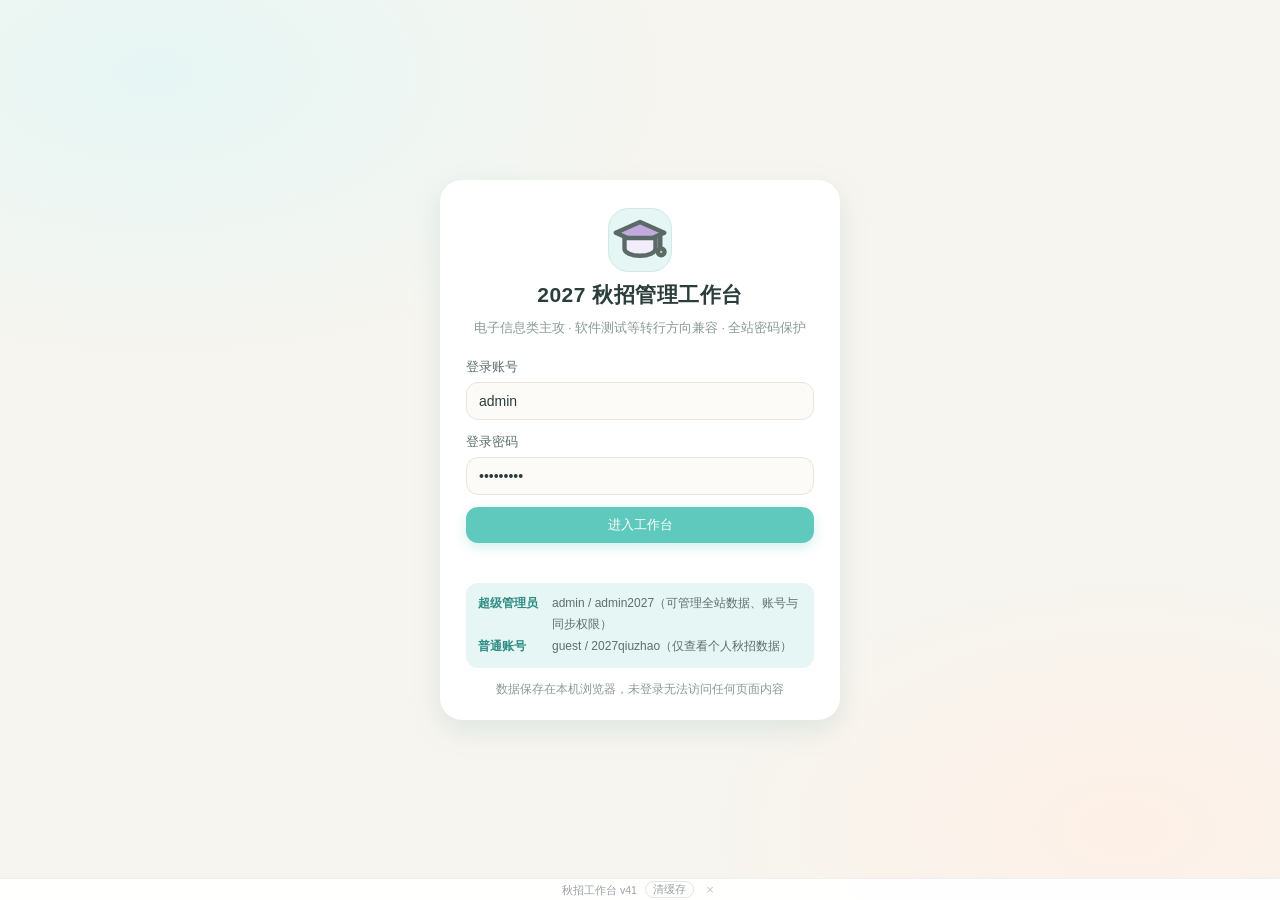
==== commit 27b4d858: "v41 简历版本库支持上传 PDF 原件（IndexedDB 本机存储，可预览/下载/替换/删除）" ====
--- a/index.html
+++ b/index.html
@@ -16,13 +16,13 @@
 <meta http-equiv="Expires" content="0">
 <link rel="apple-touch-icon" href="icons/icon-192.png">
 <link rel="icon" type="image/png" href="icons/icon-192.png">
-<link rel="stylesheet" href="styles.css?v=40">
+<link rel="stylesheet" href="styles.css?v=41">
 <script>
 /* 版本升级时强制清场：注销全部 Service Worker + 清空全部缓存 + 重载一次
    —— 彻底解决浏览器一直执行旧脚本导致菜单点不动的问题（只执行一次，不会循环） */
 (function () {
   try {
-    var V = 'v40';
+    var V = 'v41';
     if (localStorage.getItem('qz_ver') !== V) {
       try { localStorage.setItem('qz_ver', V); } catch (e) { }
       if (window.caches && caches.keys) {
@@ -48,7 +48,7 @@
 
 <!-- 底部细提示条：显示实际加载的版本 + 清缓存入口，出错时整条变红；可点 × 隐藏 -->
 <div id="verbar" class="verbar">
-  <span id="verbarTxt">秋招工作台 v40</span>
+  <span id="verbarTxt">秋招工作台 v41</span>
   <button class="verbar-btn" onclick="return (window.QZ && QZ.hardReset) ? QZ.hardReset() : location.reload();">清缓存</button>
   <button class="verbar-x" title="隐藏这条提示（下次更新版本会重新出现）" onclick="return (window.QZ && QZ.hideVerbar) ? QZ.hideVerbar() : (document.getElementById('verbar').style.display='none');">&times;</button>
 </div>
@@ -129,7 +129,7 @@
 function qzShowErr(msg) {
   if (window.QZ && QZ.paintDiag) { try { QZ.paintDiag(msg, true); } catch (e) { } }
   var vb = document.getElementById('verbarTxt'), bar = document.getElementById('verbar');
-  if (vb) vb.textContent = 'v40 · ' + msg;
+  if (vb) vb.textContent = 'v41 · ' + msg;
   if (bar) bar.style.background = '#ff4d4f';
   var d = document.getElementById('diag');
   if (d) { d.className = 'diag-pill bad'; d.style.display = 'block'; d.textContent = msg; }
@@ -142,15 +142,16 @@
   qzShowErr('异步错误：' + ((ev.reason && ev.reason.message) || ev.reason || '未知'));
 });
 </script>
-<script src="resume-parser.js?v=40" defer></script>
-<script src="fit-analyzer.js?v=40" defer></script>
-<script src="data.js?v=40" defer></script>
-<script src="core.js?v=40" defer></script>
-<script src="pages.js?v=40" defer></script>
+<script src="resume-parser.js?v=41" defer></script>
+<script src="resume-store.js?v=41" defer></script>
+<script src="fit-analyzer.js?v=41" defer></script>
+<script src="data.js?v=41" defer></script>
+<script src="core.js?v=41" defer></script>
+<script src="pages.js?v=41" defer></script>
 <script>
   if ('serviceWorker' in navigator) {
     window.addEventListener('load', function () {
-      navigator.serviceWorker.register('sw.js?v=40').catch(function () {});
+      navigator.serviceWorker.register('sw.js?v=41').catch(function () {});
       // 新版本 Service Worker 接管后自动刷新一次，保证总是展示最新版本
       var refreshing = false;
       navigator.serviceWorker.addEventListener('controllerchange', function () {
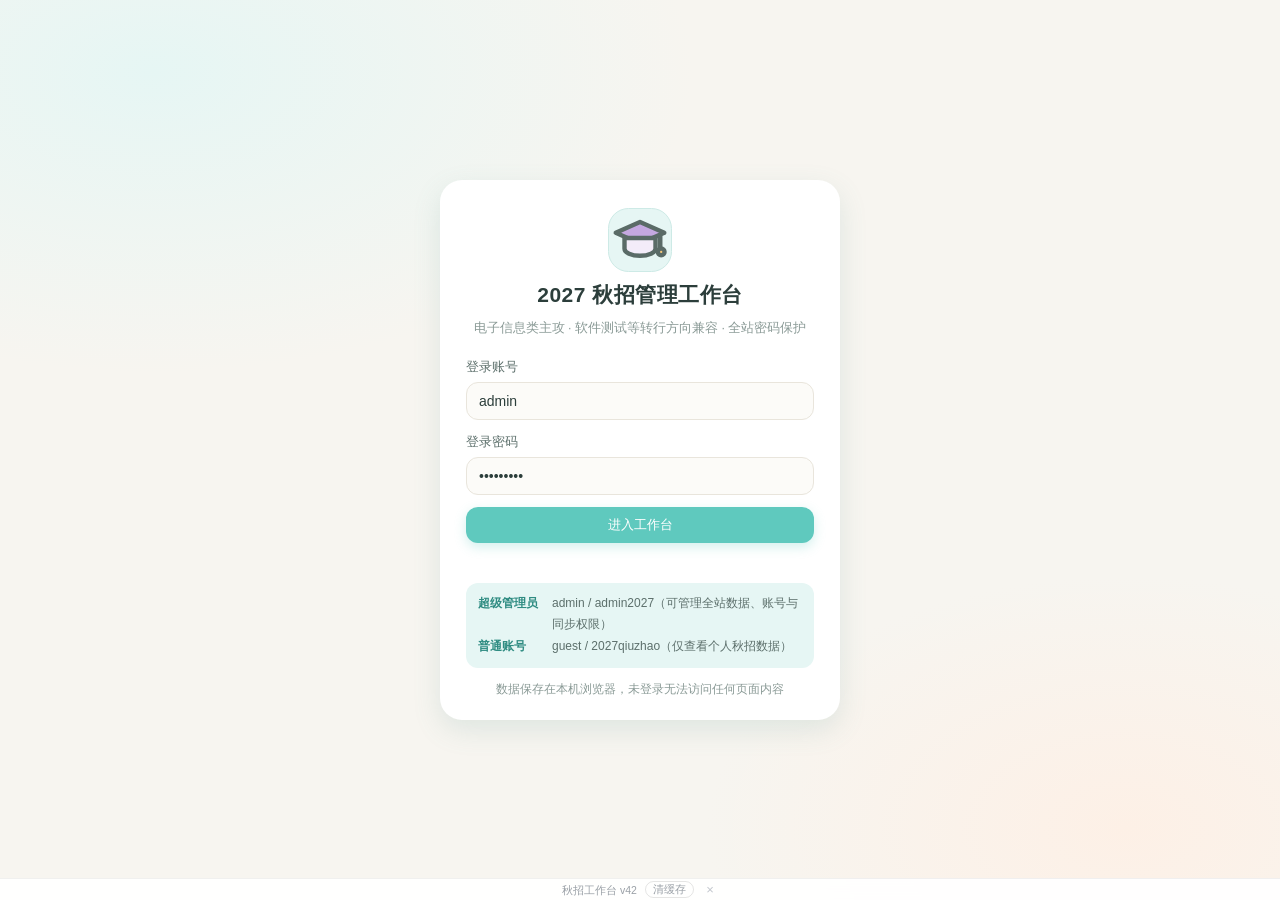
==== commit 3d1f72cf: "v42 简历 PDF 支持本机提取文字并一键写入档案（按需加载 pdf.js）" ====
--- a/index.html
+++ b/index.html
@@ -16,13 +16,13 @@
 <meta http-equiv="Expires" content="0">
 <link rel="apple-touch-icon" href="icons/icon-192.png">
 <link rel="icon" type="image/png" href="icons/icon-192.png">
-<link rel="stylesheet" href="styles.css?v=41">
+<link rel="stylesheet" href="styles.css?v=42">
 <script>
 /* 版本升级时强制清场：注销全部 Service Worker + 清空全部缓存 + 重载一次
    —— 彻底解决浏览器一直执行旧脚本导致菜单点不动的问题（只执行一次，不会循环） */
 (function () {
   try {
-    var V = 'v41';
+    var V = 'v42';
     if (localStorage.getItem('qz_ver') !== V) {
       try { localStorage.setItem('qz_ver', V); } catch (e) { }
       if (window.caches && caches.keys) {
@@ -48,7 +48,7 @@
 
 <!-- 底部细提示条：显示实际加载的版本 + 清缓存入口，出错时整条变红；可点 × 隐藏 -->
 <div id="verbar" class="verbar">
-  <span id="verbarTxt">秋招工作台 v41</span>
+  <span id="verbarTxt">秋招工作台 v42</span>
   <button class="verbar-btn" onclick="return (window.QZ && QZ.hardReset) ? QZ.hardReset() : location.reload();">清缓存</button>
   <button class="verbar-x" title="隐藏这条提示（下次更新版本会重新出现）" onclick="return (window.QZ && QZ.hideVerbar) ? QZ.hideVerbar() : (document.getElementById('verbar').style.display='none');">&times;</button>
 </div>
@@ -129,7 +129,7 @@
 function qzShowErr(msg) {
   if (window.QZ && QZ.paintDiag) { try { QZ.paintDiag(msg, true); } catch (e) { } }
   var vb = document.getElementById('verbarTxt'), bar = document.getElementById('verbar');
-  if (vb) vb.textContent = 'v41 · ' + msg;
+  if (vb) vb.textContent = 'v42 · ' + msg;
   if (bar) bar.style.background = '#ff4d4f';
   var d = document.getElementById('diag');
   if (d) { d.className = 'diag-pill bad'; d.style.display = 'block'; d.textContent = msg; }
@@ -142,16 +142,17 @@
   qzShowErr('异步错误：' + ((ev.reason && ev.reason.message) || ev.reason || '未知'));
 });
 </script>
-<script src="resume-parser.js?v=41" defer></script>
-<script src="resume-store.js?v=41" defer></script>
-<script src="fit-analyzer.js?v=41" defer></script>
-<script src="data.js?v=41" defer></script>
-<script src="core.js?v=41" defer></script>
-<script src="pages.js?v=41" defer></script>
+<script src="resume-parser.js?v=42" defer></script>
+<script src="resume-store.js?v=42" defer></script>
+<script src="pdf-text.js?v=42" defer></script>
+<script src="fit-analyzer.js?v=42" defer></script>
+<script src="data.js?v=42" defer></script>
+<script src="core.js?v=42" defer></script>
+<script src="pages.js?v=42" defer></script>
 <script>
   if ('serviceWorker' in navigator) {
     window.addEventListener('load', function () {
-      navigator.serviceWorker.register('sw.js?v=41').catch(function () {});
+      navigator.serviceWorker.register('sw.js?v=42').catch(function () {});
       // 新版本 Service Worker 接管后自动刷新一次，保证总是展示最新版本
       var refreshing = false;
       navigator.serviceWorker.addEventListener('controllerchange', function () {
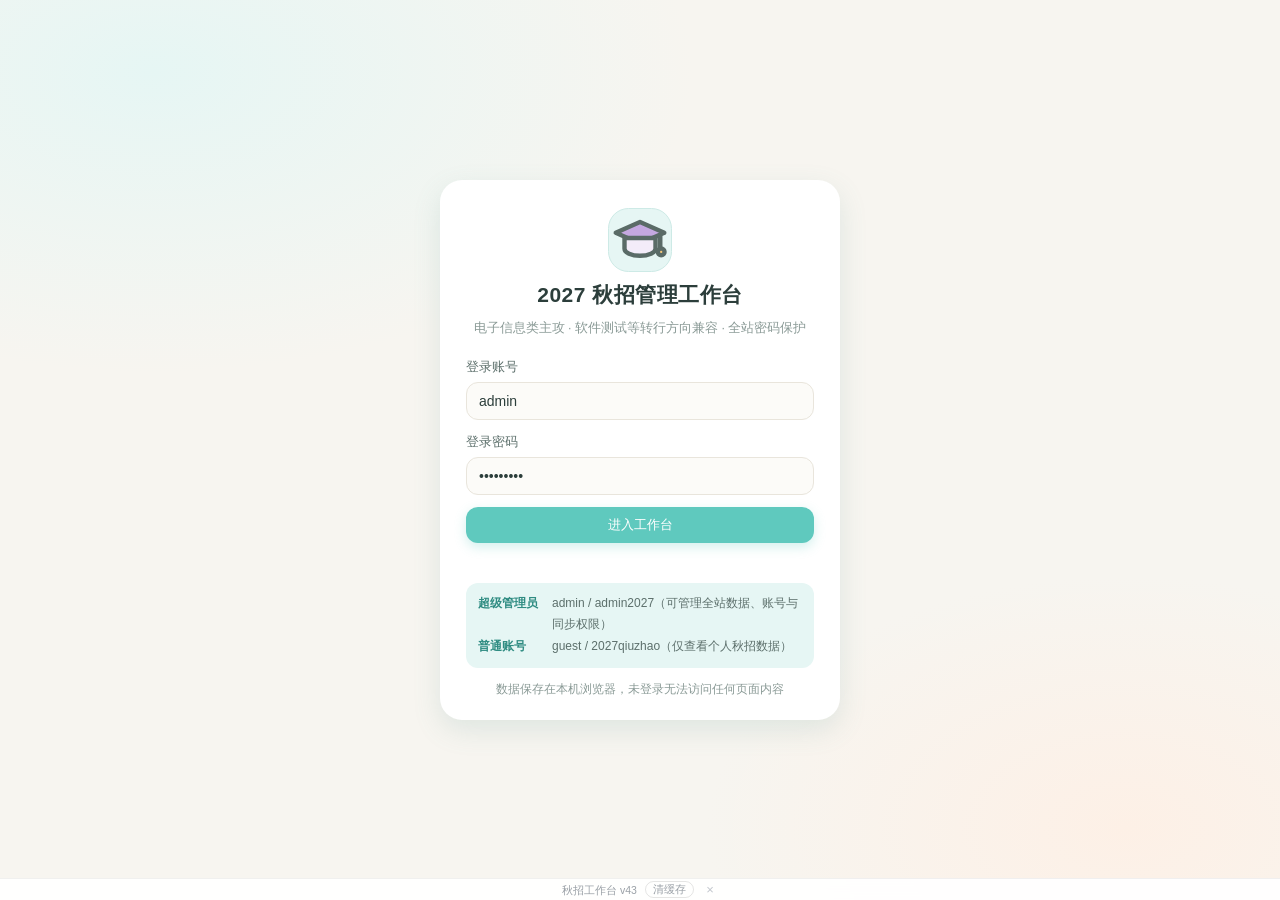
==== commit 9694ea16: "v43 修复导入覆盖用户跟进：更新数据默认保留投递状态/渠道/内推/备注/薪资/JD；新增「只补新岗位」模式与多标签页自动同步" ====
--- a/index.html
+++ b/index.html
@@ -16,13 +16,13 @@
 <meta http-equiv="Expires" content="0">
 <link rel="apple-touch-icon" href="icons/icon-192.png">
 <link rel="icon" type="image/png" href="icons/icon-192.png">
-<link rel="stylesheet" href="styles.css?v=42">
+<link rel="stylesheet" href="styles.css?v=43">
 <script>
 /* 版本升级时强制清场：注销全部 Service Worker + 清空全部缓存 + 重载一次
    —— 彻底解决浏览器一直执行旧脚本导致菜单点不动的问题（只执行一次，不会循环） */
 (function () {
   try {
-    var V = 'v42';
+    var V = 'v43';
     if (localStorage.getItem('qz_ver') !== V) {
       try { localStorage.setItem('qz_ver', V); } catch (e) { }
       if (window.caches && caches.keys) {
@@ -48,7 +48,7 @@
 
 <!-- 底部细提示条：显示实际加载的版本 + 清缓存入口，出错时整条变红；可点 × 隐藏 -->
 <div id="verbar" class="verbar">
-  <span id="verbarTxt">秋招工作台 v42</span>
+  <span id="verbarTxt">秋招工作台 v43</span>
   <button class="verbar-btn" onclick="return (window.QZ && QZ.hardReset) ? QZ.hardReset() : location.reload();">清缓存</button>
   <button class="verbar-x" title="隐藏这条提示（下次更新版本会重新出现）" onclick="return (window.QZ && QZ.hideVerbar) ? QZ.hideVerbar() : (document.getElementById('verbar').style.display='none');">&times;</button>
 </div>
@@ -129,7 +129,7 @@
 function qzShowErr(msg) {
   if (window.QZ && QZ.paintDiag) { try { QZ.paintDiag(msg, true); } catch (e) { } }
   var vb = document.getElementById('verbarTxt'), bar = document.getElementById('verbar');
-  if (vb) vb.textContent = 'v42 · ' + msg;
+  if (vb) vb.textContent = 'v43 · ' + msg;
   if (bar) bar.style.background = '#ff4d4f';
   var d = document.getElementById('diag');
   if (d) { d.className = 'diag-pill bad'; d.style.display = 'block'; d.textContent = msg; }
@@ -142,17 +142,17 @@
   qzShowErr('异步错误：' + ((ev.reason && ev.reason.message) || ev.reason || '未知'));
 });
 </script>
-<script src="resume-parser.js?v=42" defer></script>
-<script src="resume-store.js?v=42" defer></script>
-<script src="pdf-text.js?v=42" defer></script>
-<script src="fit-analyzer.js?v=42" defer></script>
-<script src="data.js?v=42" defer></script>
-<script src="core.js?v=42" defer></script>
-<script src="pages.js?v=42" defer></script>
+<script src="resume-parser.js?v=43" defer></script>
+<script src="resume-store.js?v=43" defer></script>
+<script src="pdf-text.js?v=43" defer></script>
+<script src="fit-analyzer.js?v=43" defer></script>
+<script src="data.js?v=43" defer></script>
+<script src="core.js?v=43" defer></script>
+<script src="pages.js?v=43" defer></script>
 <script>
   if ('serviceWorker' in navigator) {
     window.addEventListener('load', function () {
-      navigator.serviceWorker.register('sw.js?v=42').catch(function () {});
+      navigator.serviceWorker.register('sw.js?v=43').catch(function () {});
       // 新版本 Service Worker 接管后自动刷新一次，保证总是展示最新版本
       var refreshing = false;
       navigator.serviceWorker.addEventListener('controllerchange', function () {
